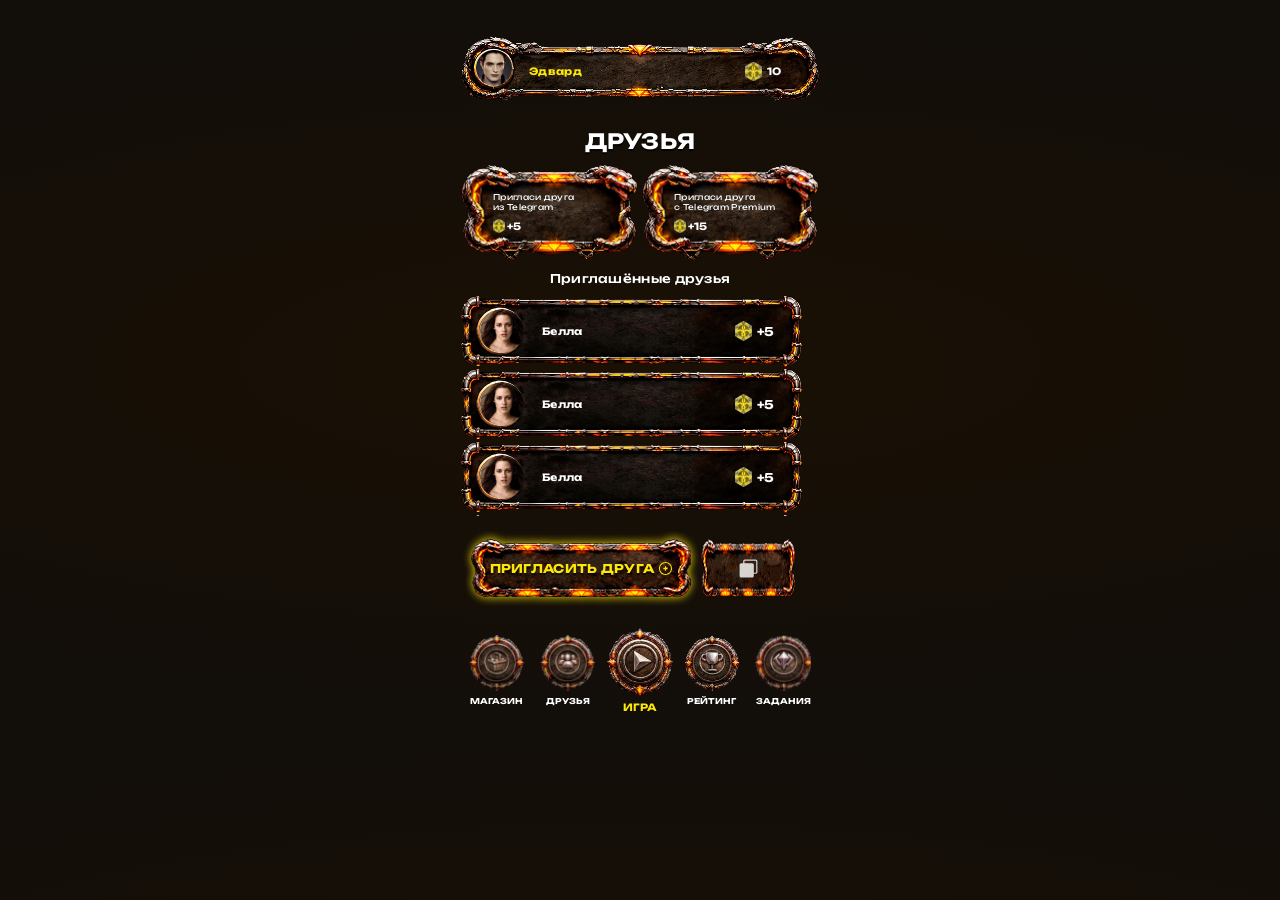
==== friends-list.html @ 085025df "add files" ====
<!DOCTYPE html>
<html lang="en">
<head>
    <meta charset="UTF-8">
    <title>Title</title>
    <link rel="preconnect" href="https://fonts.googleapis.com">
    <link rel="preconnect" href="https://fonts.gstatic.com" crossorigin>
    <link href="https://fonts.googleapis.com/css2?family=Unbounded:wght@200..900&display=swap" rel="stylesheet">
    <link rel="stylesheet" href="css/main.css">
</head>
<body>
    <header>
        <div class="container">
            <div class="header__content df j-spc-btw a-center">
                <div class="header__user df a-center">
                    <div class="user__avatar">
                        <img src="images/user.png" alt="user">
                    </div>
                    <div class="user__name">Эдвард</div>
                </div>
                <div class="header__points df a-center">
                    <img src="images/crystal.svg" alt="crystal">
                    <span>10</span>
                </div>
            </div>
        </div>
    </header>
    <main>
       <section class="friends mb-0">
           <div class="container">
               <div class="friends__content">
                   <h2 class="friends__title">ДРУЗЬЯ</h2>
                   <div class="friends__action df">
                       <div class="friends__item">
                           <p>Пригласи друга <br> из Telegram</p>
                           <div class="coin df a-center" >
                               <img src="images/crystal.svg" alt="">
                               <span>+5</span>
                           </div>
                       </div>
                       <div class="friends__item">
                           <p>Пригласи друга <br>
                               с Telegram Premium</p>
                           <div class="coin df a-center">
                               <img src="images/crystal.svg" alt="">
                               <span>+15</span>
                           </div>
                       </div>
                   </div>
                  <h3 class="invited__title">Приглашённые друзья</h3>
                   <div class="friends__list ">
                       <div class="friends__list--item df j-spc-btw a-center">
                           <div class="friends__left df a-center">

                           <img src="images/l1.png" alt="">
                               <span>Белла</span>
                           </div>
                           <div class="friends__right df a-center">
                               <img src="images/crystal.svg" alt="">
                               <span>
                                   +5
                               </span>
                           </div>
                       </div>
                       <div class="friends__list--item df j-spc-btw a-center">
                           <div class="friends__left df a-center">

                           <img src="images/l1.png" alt="">
                               <span>Белла</span>
                           </div>
                           <div class="friends__right df a-center">
                               <img src="images/crystal.svg" alt="">
                               <span>
                                   +5
                               </span>
                           </div>
                       </div>
                       <div class="friends__list--item  df j-spc-btw a-center">
                           <div class="friends__left df a-center">

                           <img src="images/l1.png" alt="">
                               <span>Белла</span>
                           </div>
                           <div class="friends__right df a-center">
                               <img src="images/crystal.svg" alt="">
                               <span>
                                   +5
                               </span>
                           </div>
                       </div>
                       <div class="friends__list--item  df j-spc-btw a-center">
                           <div class="friends__left df a-center">

                           <img src="images/l1.png" alt="">
                               <span>Белла</span>
                           </div>
                           <div class="friends__right df a-center">
                               <img src="images/crystal.svg" alt="">
                               <span>
                                   +5
                               </span>
                           </div>
                       </div>
                       <div class="friends__list--item  df j-spc-btw a-center">
                           <div class="friends__left df a-center">
                               <img src="images/l1.png" alt="">
                               <span>Белла</span>
                           </div>
                           <div class="friends__right df a-center">
                               <img src="images/crystal.svg" alt="">
                               <span>
                                   +5
                               </span>
                           </div>
                       </div>
                       <div class="friends__list--item  df j-spc-btw a-center">
                           <div class="friends__left df a-center">

                           <img src="images/l1.png" alt="">
                               <span>Белла</span>
                           </div>
                           <div class="friends__right df a-center">
                               <img src="images/crystal.svg" alt="">
                               <span>
                                   +5
                               </span>
                           </div>
                       </div>
                   </div>
                   <div class="friends__btns df a-center">

                   <button class="btn btn__invite df a-center j-center">
                       ПРИГЛАСИТЬ ДРУГА
                       <svg xmlns="http://www.w3.org/2000/svg" width="13" height="13" viewBox="0 0 13 13" fill="none">
                           <path d="M6.5 0C10.0899 0 13 2.91015 13 6.5C13 10.0899 10.0899 13 6.5 13C2.91015 13 0 10.0899 0 6.5C0 2.91015 2.91015 0 6.5 0ZM6.5 1C3.46243 1 1 3.46243 1 6.5C1 9.53757 3.46243 12 6.5 12C9.53757 12 12 9.53757 12 6.5C12 3.46243 9.53757 1 6.5 1ZM7.13477 5.85938H8.66699V7.13184H7.13477V8.66699H5.86523V7.13184H4.33301V5.85938H5.86523V4.33301H7.13477V5.85938Z" fill="#FCE808"/>
                       </svg>
                   </button>
                   <button class="btn btn__copy df a-center j-center">
                       <svg xmlns="http://www.w3.org/2000/svg" width="19" height="19" viewBox="0 0 19 19" fill="none">
                           <g opacity="0.81" clip-path="url(#clip0_31_134)">
                               <path d="M16.625 0.59375H5.9375C4.95544 0.59375 4.15625 1.39294 4.15625 2.375V4.15625H2.375C1.39294 4.15625 0.59375 4.95544 0.59375 5.9375V16.625C0.59375 17.6071 1.39294 18.4062 2.375 18.4062H13.0625C14.0446 18.4062 14.8438 17.6071 14.8438 16.625V14.8438H16.625C17.6071 14.8438 18.4062 14.0446 18.4062 13.0625V2.375C18.4062 1.39294 17.6071 0.59375 16.625 0.59375ZM17.2188 13.0625C17.2188 13.3902 16.9522 13.6562 16.625 13.6562H14.8438V5.9375C14.8438 4.95544 14.0446 4.15625 13.0625 4.15625H5.34375V2.375C5.34375 2.04725 5.61034 1.78125 5.9375 1.78125H16.625C16.9522 1.78125 17.2188 2.04725 17.2188 2.375V13.0625Z" fill="white"/>
                           </g>
                           <defs>
                               <clipPath id="clip0_31_134">
                                   <rect width="19" height="19" fill="white"/>
                               </clipPath>
                           </defs>
                       </svg>
                   </button>
                   </div>
               </div>
           </div>
       </section>
    </main>
    <footer>
        <div class="container">
            <div class="footer__content df j-spc-btw a-center">
                <a href="" class="btn btn__img">
                    <img src="images/2.svg" alt="">
                    МАГАЗИН
                </a>
                <a href="" class="btn btn__img">
                    <img src="images/3.svg" alt="">
                    ДРУЗЬЯ
                </a>
                <a href="" class="btn btn__img">
                    <img src="images/1.svg" alt="">
                    ИГРА
                </a>
                <a href="" class="btn btn__img">
                    <img src="images/5.svg" alt="">
                    РЕЙТИНГ
                </a>
                <a href="" class="btn btn__img">
                    <img src="images/4.svg" alt="">
                    ЗАДАНИЯ
                </a>
            </div>
        </div>
    </footer>

</body>
</html>
---- css/main.css ----
*{
    padding: 0;
    margin: 0;
    box-sizing: border-box;
}
body{
    background: radial-gradient(97.56% 50% at 50% 50%, #1A1004 0%, #120E0A 100%);
    padding-top: 36px;
    color: #fff;
    font-family: Unbounded, sans-serif;
}
img{
    max-width: 100%;
}
a{
    text-decoration: none;
}
header, main, footer{
    width: 390px;
    margin: 0 auto;
}
.container{
    padding-left: 16px;
    padding-right: 16px;
}
.df{
    display: flex;
}
.a-center{
    align-items: center;
}
.j-center{
    justify-content: center;
}
.j-spc-btw{
    justify-content: space-between;
}
.f-column{
    flex-direction: column;
}
.a-start{
    align-items: flex-start;
}
.btn{
    background: transparent;
    border: none;
    box-shadow: none;
    outline: none;
    font-family: Unbounded, sans-serif;
}
.btn__yellow{
    font-weight: 700;
    font-size: 21px;
    line-height: 26px;
    letter-spacing: 0.3px;
    text-align: center;
    color: #fce708;
    text-shadow: 0px 2px 0.699999988079071px rgba(0, 0, 0, 0.65);
    margin-top: auto;
    margin-bottom: 22px;
}
.header__content{
    background: url('../images/header.png') no-repeat;
    height: 65px;
    padding: 14px 15px 15px;

}
.user__avatar{
    width: 36px;
    height: 36px;
    border-radius: 100%;

}
.header__user{
    gap: 17px;
}
.user__name{
    font-family: "Unbounded", sans-serif;
    font-weight: 700;
    font-size: 10px;
    line-height: 12px;
    letter-spacing: 0.3px;
    color: #fce708;
    padding-top: 5px;

}
.header__points img{
    width: 17px;
}
.header__points{
    gap: 5px;
    padding-right: 23px;
    padding-top: 7px;
}
.header__points span{
    font-weight: 700;
    font-size: 10px;
    line-height: 15px;
    text-align: left;
    font-family: "Unbounded", sans-serif;
    color: #ffffff;
}
.statistics{
    margin-top: 12px;
}
.statistics__content{
    background: url('../images/statistics.png') no-repeat;
    height: 230px;
}
.statistic__title{
    padding-top: 35px;
    text-align: center;
    font-weight: 700;
    font-size: 8px;
    line-height: 10px;
    letter-spacing: 0.8px;
    text-transform: uppercase;
    font-family: "Unbounded", sans-serif;
    color: #ffffff;
}
.statistic__row span img{
    width: 15px;
}
.statistic__table{
    margin-top: 24px;
    padding-left: 49px;
    padding-right: 49px;
}
.statistic__row:not(:last-child){
    margin-bottom: 12px;
}

.statistic__row span:first-child{
    font-family: Unbounded, sans-serif;
    font-weight: 700;
    font-size: 8px;
    line-height: 10px;
    letter-spacing: 0.8px;
    text-align: left;
    text-transform: uppercase;
    color: #ffffff;
}
.statistic__row span:last-child{
    font-weight: 300;
    font-size: 8px;
    line-height: 10px;
    letter-spacing: 0.8px;
    text-align: left;
    text-transform: uppercase;
    font-family: Unbounded, sans-serif;
    color: #ffffff;
    position: relative;
    min-width: 60px;
}
.statistic__row span:last-child img{
    position: absolute;
    left: -23px;
}
.leaders__title{
    background: url('../images/lead-title.png') no-repeat;
    height: 45px;
    display: flex;
    align-items: center;
    justify-content: center;

    font-weight: 700;
    font-size: 10px;
    line-height: 12px;
    letter-spacing: 0.8px;
    text-align: center;
    text-transform: uppercase;

}
.leaders{
    margin-top: 29px;
}
.leaders__item{
    height: 58px;
    background: url('../images/lead-row.png') no-repeat;
    padding-left: 18px;
    padding-top: 14px;
    padding-bottom: 11px;
    padding-right: 53px;
}

.leaders__right img{
    width: 17px;
}
.leaders__right{
    gap: 5px;
    min-width: 116px;
}
.leaders__number{
    width: 28px;
    height: 33px;
    background: url('../images/kubok.svg') no-repeat;
    font-weight: 700;
    font-size: 10px;
    line-height: 12px;
    text-align: center;

    color: #ffffff;
    opacity: 0.86;
}
.leaders__left{
    gap: 13px;
}
.leaders__img{
    width: 31px;
    height: 31px;
    border-radius: 100%;
}
.leaders__right span{
    font-weight: 700;
    font-size: 12px;
    line-height: 15px;
}
footer{
    margin-top: 20px;
    padding-bottom: 11px;
}
.btn__img{
    font-weight: 700;
    font-size: 8px;
    line-height: 10px;
    text-align: center;
    color: #ffffff;
    width: 100%;
    text-transform: uppercase;
}
.btn__img img{
    width: 56px;
    height: 56px;
    margin-bottom: 3px;
    transition: all .3s;
}
.btn__img:nth-child(3) img{
    width: 68px;
    height: 68px;
}
.btn__img:nth-child(3){
    font-weight: 700;
    font-size: 10px;
    line-height: 12px;
    text-align: center;

    color: #fce708;
}
.btn__img:hover img{
    box-shadow: 0px 0px 9px 0px rgba(252, 232, 8, 1);
    border-radius: 100%;
}
.friends{
    margin-top: 27px;
    margin-bottom: 64px;
}
.friends__title{
    font-weight: 700;
    font-size: 21px;
    line-height: 26px;
    letter-spacing: 0.3px;
    text-align: center;
    text-shadow: 0px 2px 0.699999988079071px rgba(0, 0, 0, 0.65);
}
.friends__action{
    margin-top: 11px;
    gap: 4px;
}
.coin img{
    width: 12px;
}
.coin{
    gap: 2px;
    font-weight: 700;
    font-size: 10px;
    line-height: 8px;
}
.friends__item{
    padding: 27px 27px 27px 32px;
    background: url('../images/friends.png') no-repeat;
    background-size: 100% 100%;
    width: 100%;
}
.friends__item p{
    font-weight: 400;
    font-size: 8px;
    letter-spacing: 0.3px;
    text-align: left;
    margin-bottom: 7px;
    color: #ffffff;
}
.empty__text{
    margin-top: 30px;
    text-align: center;
    font-weight: 400;
    font-size: 12px;
    line-height: 15px;
    letter-spacing: 0.3px;
    color: #959595;
    margin-bottom: 16px;
}
.info__text{
    font-weight: 500;
    font-size: 12px;
    line-height: 18px;
    letter-spacing: 0.3px;
    text-align: center;
    margin-bottom: 22px;
}
.btn__invite{
    background: url('../images/invite.png') no-repeat   ;
    width:317px;
    height: 96px;
    background-size: 100% 100%;
    margin: 0 auto 10px;
    font-weight: 700;
    font-size: 14px;
    line-height: 17px;
    letter-spacing: 0.3px;
    text-align: center;
    color: #fce708;
    text-shadow: 0px 2px 0.699999988079071px rgba(0, 0, 0, 0.65);
    gap: 5px;
}
.btn__copy{
    width: 228px;
    height: 55px;
    background: url('../images/copy.png') no-repeat   ;
    background-size: 100% 100%;
    margin: 0 auto;
    font-weight: 700;
    font-size: 10px;
    line-height: 12px;
    letter-spacing: 0.3px;
    text-align: center;
    text-transform: uppercase;

    color: #ffffff;
    gap: 3px;
    text-shadow: 0px 2px 0.699999988079071px rgba(0, 0, 0, 0.65);
}
.invited__title{
    margin-top: 11px;
    margin-bottom: 9px;
    font-weight: 500;
    font-size: 12px;
    line-height: 15px;
    letter-spacing: 0.3px;
    text-align: center;

    color: #ffffff;
}
.friends__list--item{
    padding: 14px 28px 15px 19px;
    background: url(../images/fr.png) no-repeat;
    background-size: 100% 100%;
}
.friends__right img{
    width: 17px;
}
.friends__right{
    gap: 5px;
    font-weight: 700;
    font-size: 12px;
    line-height: 15px;
    text-align: right;

    color: #ffffff;
}
.friends__left{
    gap: 18px;
    font-weight: 700;
    font-size: 10px;
    line-height: 16px;
    letter-spacing: 0.3px;
    text-align: left;

}
.friends__left img{
    width: 44px;
    height: 44px;
    border-radius: 100%;
}
.friends__list{
    height: 221px;
    overflow: auto;
    padding-right: 17px;
    margin-bottom: 12px;
}
.friends__btns .btn__invite{
    width: 240px;
    height: 80px;
    font-size: 12px;
    line-height: 15px;
    letter-spacing: 0.3px;
    background: url('../images/ff.png') no-repeat;
    background-size: 100% 100%;
    margin: 0;
}
.friends__btns .btn__copy{
    width: 94px;
    height: 58px;
    margin: 0;
}
/* width */
::-webkit-scrollbar {
    width: 3px;
}

/* Track */
::-webkit-scrollbar-track {
    background: #683619;
    border-radius: 77px;
}

/* Handle */
::-webkit-scrollbar-thumb {
    background: #9E5328;
    border-radius: 77px;
}

/* Handle on hover */
::-webkit-scrollbar-thumb:hover {
    background: #b30000;
}
.mb-0{
    margin-bottom: 0;
}
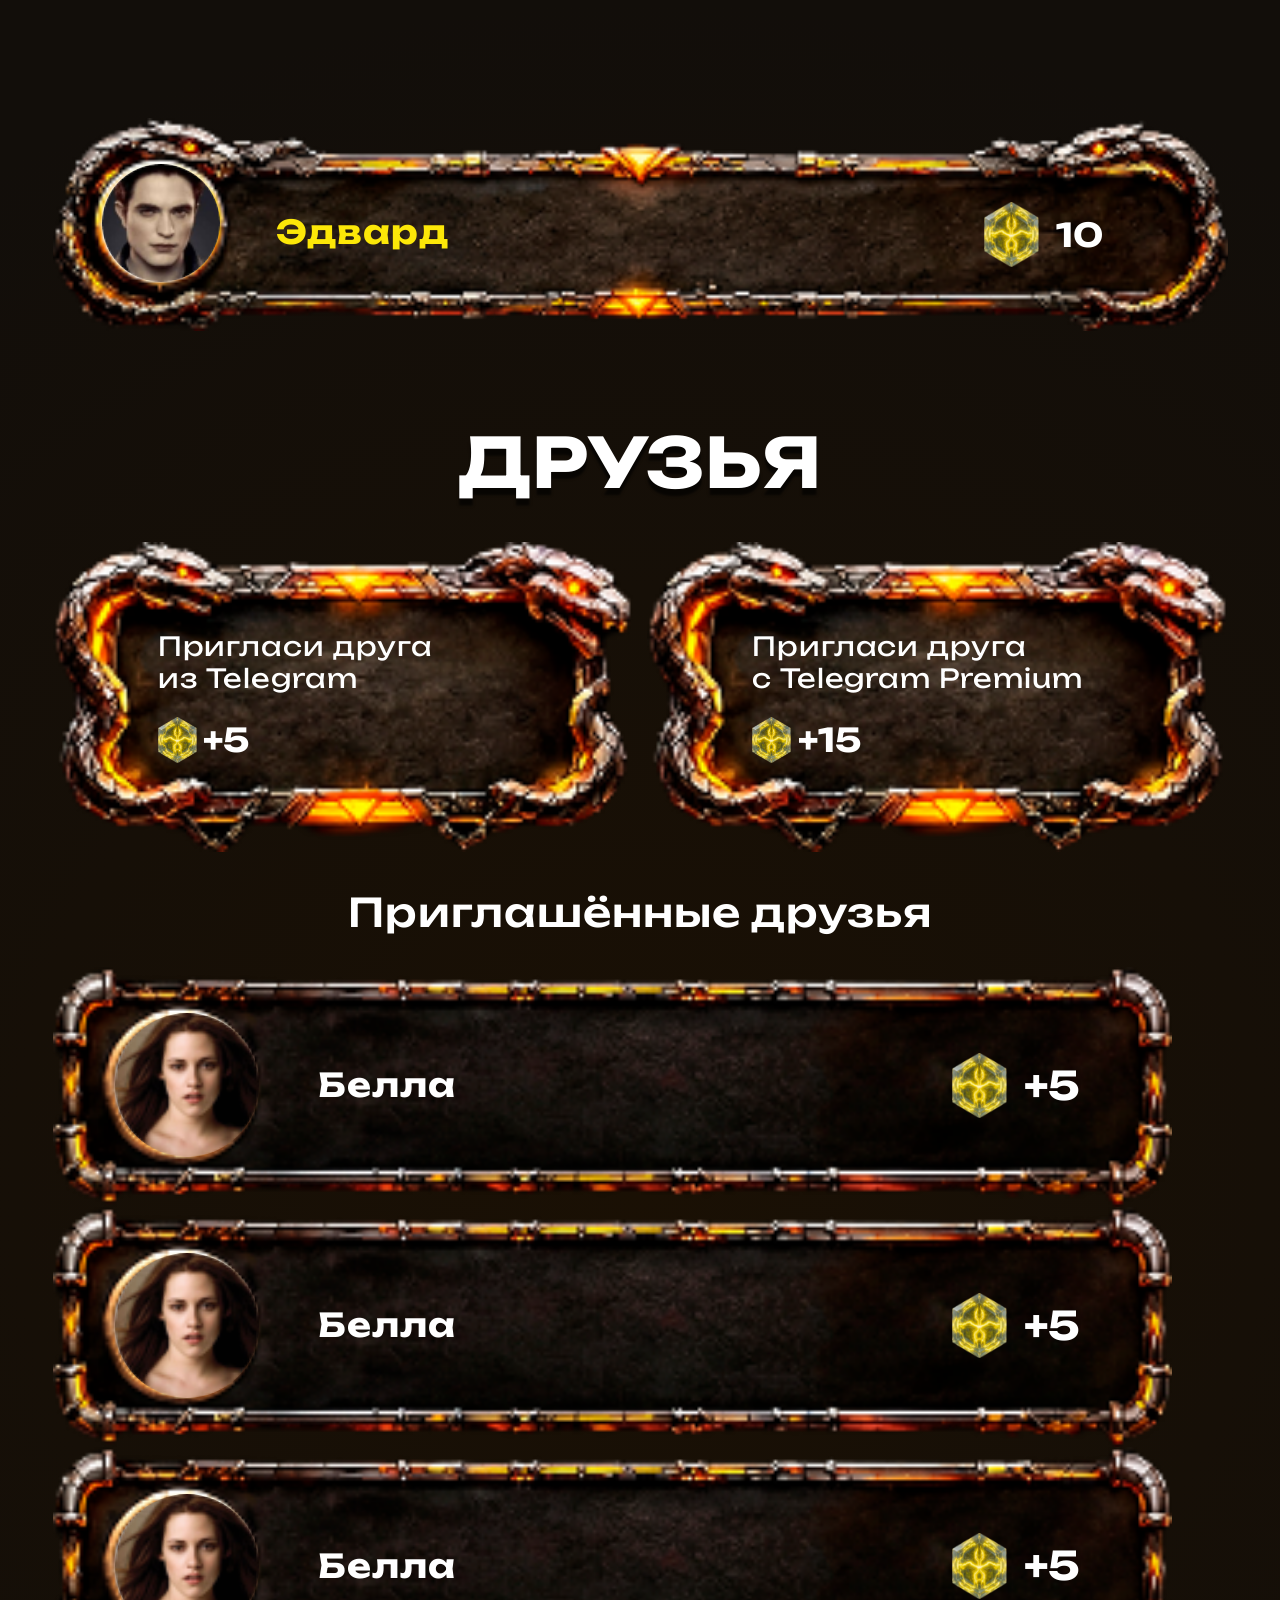
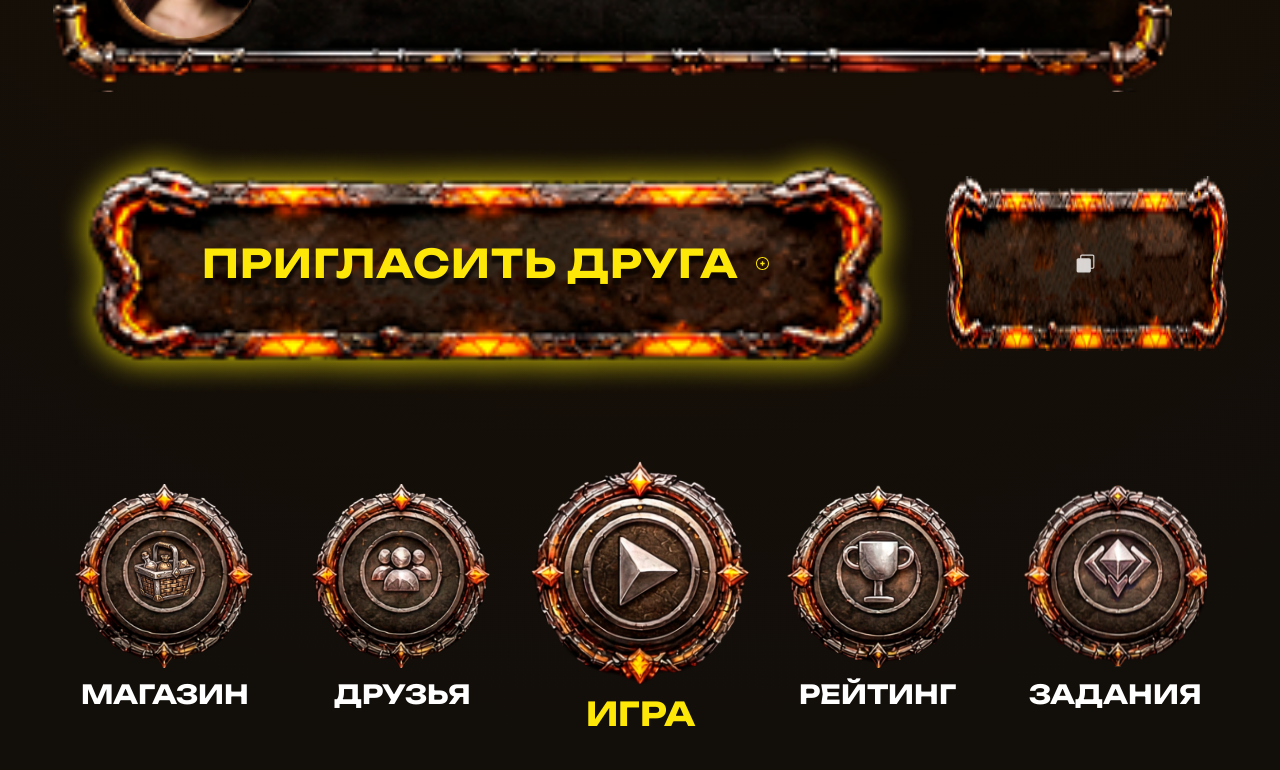
==== commit 24d4b6d6: "add files" ====
--- a/friends-list.html
+++ b/friends-list.html
@@ -2,6 +2,7 @@
 <html lang="en">
 <head>
     <meta charset="UTF-8">
+    <meta name="viewport" content="width=device-width, initial-scale=1.0">
     <title>Title</title>
     <link rel="preconnect" href="https://fonts.googleapis.com">
     <link rel="preconnect" href="https://fonts.gstatic.com" crossorigin>
--- a/css/main.css
+++ b/css/main.css
@@ -3,25 +3,31 @@
     margin: 0;
     box-sizing: border-box;
 }
+html{
+    font-size: calc(100vw / 39);
+}
 body{
     background: radial-gradient(97.56% 50% at 50% 50%, #1A1004 0%, #120E0A 100%);
-    padding-top: 36px;
+    padding-top: 3.6rem;
     color: #fff;
     font-family: Unbounded, sans-serif;
+    min-width: 280px;
 }
 img{
     max-width: 100%;
+    height: auto;
+    display: block;
 }
 a{
     text-decoration: none;
 }
 header, main, footer{
-    width: 390px;
+    width: 100%;
     margin: 0 auto;
 }
 .container{
-    padding-left: 16px;
-    padding-right: 16px;
+    padding-left: 1.6rem;
+    padding-right: 1.6rem;
 }
 .df{
     display: flex;
@@ -47,382 +53,421 @@
     box-shadow: none;
     outline: none;
     font-family: Unbounded, sans-serif;
+    cursor: pointer;
 }
 .btn__yellow{
     font-weight: 700;
-    font-size: 21px;
-    line-height: 26px;
-    letter-spacing: 0.3px;
+    font-size: 2.1rem;
+    line-height: 2.6rem;
+    letter-spacing: 0.03rem;
     text-align: center;
     color: #fce708;
-    text-shadow: 0px 2px 0.699999988079071px rgba(0, 0, 0, 0.65);
+    text-shadow: 0 0.2rem 0.07rem rgba(0, 0, 0, 0.65);
     margin-top: auto;
-    margin-bottom: 22px;
+    margin-bottom: 2.2rem;
 }
 .header__content{
-    background: url('../images/header.png') no-repeat;
-    height: 65px;
-    padding: 14px 15px 15px;
-
+    background: url('../images/header.png') no-repeat center;
+    background-size: 100% 100%;
+    width: 100%;
+    aspect-ratio: 358 / 65;
+    padding: 1.4rem 1.5rem 1.5rem;
 }
 .user__avatar{
-    width: 36px;
-    height: 36px;
-    border-radius: 100%;
-
+    width: 3.6rem;
+    height: 3.6rem;
+    border-radius: 100%;
+    flex-shrink: 0;
+}
+.user__avatar img{
+    width: 100%;
+    height: 100%;
+    object-fit: cover;
+    border-radius: 100%;
 }
 .header__user{
-    gap: 17px;
+    gap: 1.7rem;
+    min-width: 0;
 }
 .user__name{
     font-family: "Unbounded", sans-serif;
     font-weight: 700;
-    font-size: 10px;
-    line-height: 12px;
-    letter-spacing: 0.3px;
+    font-size: 1rem;
+    line-height: 1.2rem;
+    letter-spacing: 0.03rem;
     color: #fce708;
-    padding-top: 5px;
-
+    padding-top: 0.5rem;
+    overflow: hidden;
+    text-overflow: ellipsis;
+    white-space: nowrap;
 }
 .header__points img{
-    width: 17px;
+    width: 1.7rem;
 }
 .header__points{
-    gap: 5px;
-    padding-right: 23px;
-    padding-top: 7px;
+    gap: 0.5rem;
+    padding-right: 2.3rem;
+    padding-top: 0.7rem;
+    flex-shrink: 0;
 }
 .header__points span{
     font-weight: 700;
-    font-size: 10px;
-    line-height: 15px;
+    font-size: 1rem;
+    line-height: 1.5rem;
     text-align: left;
     font-family: "Unbounded", sans-serif;
     color: #ffffff;
 }
 .statistics{
-    margin-top: 12px;
+    margin-top: 1.2rem;
 }
 .statistics__content{
-    background: url('../images/statistics.png') no-repeat;
-    height: 230px;
+    background: url('../images/statistics.png') no-repeat center;
+    background-size: 100% 100%;
+    width: 100%;
+    aspect-ratio: 358 / 230;
 }
 .statistic__title{
-    padding-top: 35px;
-    text-align: center;
-    font-weight: 700;
-    font-size: 8px;
-    line-height: 10px;
-    letter-spacing: 0.8px;
+    padding-top: 3.5rem;
+    text-align: center;
+    font-weight: 700;
+    font-size: 0.8rem;
+    line-height: 1rem;
+    letter-spacing: 0.08rem;
     text-transform: uppercase;
     font-family: "Unbounded", sans-serif;
     color: #ffffff;
 }
 .statistic__row span img{
-    width: 15px;
+    width: 1.5rem;
 }
 .statistic__table{
-    margin-top: 24px;
-    padding-left: 49px;
-    padding-right: 49px;
+    margin-top: 2.4rem;
+    padding-left: 4.9rem;
+    padding-right: 4.9rem;
 }
 .statistic__row:not(:last-child){
-    margin-bottom: 12px;
-}
-
+    margin-bottom: 1.2rem;
+}
 .statistic__row span:first-child{
     font-family: Unbounded, sans-serif;
     font-weight: 700;
-    font-size: 8px;
-    line-height: 10px;
-    letter-spacing: 0.8px;
+    font-size: 0.8rem;
+    line-height: 1rem;
+    letter-spacing: 0.08rem;
     text-align: left;
     text-transform: uppercase;
     color: #ffffff;
 }
 .statistic__row span:last-child{
     font-weight: 300;
-    font-size: 8px;
-    line-height: 10px;
-    letter-spacing: 0.8px;
+    font-size: 0.8rem;
+    line-height: 1rem;
+    letter-spacing: 0.08rem;
     text-align: left;
     text-transform: uppercase;
     font-family: Unbounded, sans-serif;
     color: #ffffff;
     position: relative;
-    min-width: 60px;
+    min-width: 6rem;
 }
 .statistic__row span:last-child img{
     position: absolute;
-    left: -23px;
+    left: -2.3rem;
 }
 .leaders__title{
-    background: url('../images/lead-title.png') no-repeat;
-    height: 45px;
+    background: url('../images/lead-title.png') no-repeat center;
+    background-size: 100% 100%;
+    width: 100%;
+    aspect-ratio: 358 / 45;
     display: flex;
     align-items: center;
     justify-content: center;
-
-    font-weight: 700;
-    font-size: 10px;
-    line-height: 12px;
-    letter-spacing: 0.8px;
-    text-align: center;
-    text-transform: uppercase;
-
+    font-weight: 700;
+    font-size: 1rem;
+    line-height: 1.2rem;
+    letter-spacing: 0.08rem;
+    text-align: center;
+    text-transform: uppercase;
 }
 .leaders{
-    margin-top: 29px;
+    margin-top: 2.9rem;
 }
 .leaders__item{
-    height: 58px;
-    background: url('../images/lead-row.png') no-repeat;
-    padding-left: 18px;
-    padding-top: 14px;
-    padding-bottom: 11px;
-    padding-right: 53px;
-}
-
+    width: 100%;
+    aspect-ratio: 358 / 58;
+    background: url('../images/lead-row.png') no-repeat center;
+    background-size: 100% 100%;
+    padding-left: 1.8rem;
+    padding-top: 1.4rem;
+    padding-bottom: 1.1rem;
+    padding-right: 5.3rem;
+}
 .leaders__right img{
-    width: 17px;
+    width: 1.7rem;
 }
 .leaders__right{
-    gap: 5px;
-    min-width: 116px;
+    gap: 0.5rem;
+    min-width: 11.6rem;
+    flex-shrink: 0;
 }
 .leaders__number{
-    width: 28px;
-    height: 33px;
-    background: url('../images/kubok.svg') no-repeat;
-    font-weight: 700;
-    font-size: 10px;
-    line-height: 12px;
-    text-align: center;
-
+    width: 2.8rem;
+    height: 3.3rem;
+    background: url('../images/kubok.svg') no-repeat center;
+    background-size: contain;
+    font-weight: 700;
+    font-size: 1rem;
+    line-height: 1.2rem;
+    text-align: center;
     color: #ffffff;
     opacity: 0.86;
+    display: flex;
+    align-items: center;
+    justify-content: center;
+    flex-shrink: 0;
 }
 .leaders__left{
-    gap: 13px;
+    gap: 1.3rem;
+    min-width: 0;
 }
 .leaders__img{
-    width: 31px;
-    height: 31px;
+    width: 3.1rem;
+    height: 3.1rem;
+    border-radius: 100%;
+    flex-shrink: 0;
+}
+.leaders__img img{
+    width: 100%;
+    height: 100%;
+    object-fit: cover;
     border-radius: 100%;
 }
 .leaders__right span{
     font-weight: 700;
-    font-size: 12px;
-    line-height: 15px;
+    font-size: 1.2rem;
+    line-height: 1.5rem;
 }
 footer{
-    margin-top: 20px;
-    padding-bottom: 11px;
+    margin-top: 2rem;
+    padding-bottom: 1.1rem;
+}
+.footer__content{
+    gap: 0.4rem;
 }
 .btn__img{
     font-weight: 700;
-    font-size: 8px;
-    line-height: 10px;
-    text-align: center;
-    color: #ffffff;
-    width: 100%;
-    text-transform: uppercase;
+    font-size: 0.8rem;
+    line-height: 1rem;
+    text-align: center;
+    color: #ffffff;
+    width: 100%;
+    text-transform: uppercase;
+    display: flex;
+    flex-direction: column;
+    align-items: center;
+    min-width: 0;
 }
 .btn__img img{
-    width: 56px;
-    height: 56px;
-    margin-bottom: 3px;
+    width: 5.6rem;
+    height: 5.6rem;
+    margin-bottom: 0.3rem;
     transition: all .3s;
 }
 .btn__img:nth-child(3) img{
-    width: 68px;
-    height: 68px;
+    width: 6.8rem;
+    height: 6.8rem;
 }
 .btn__img:nth-child(3){
     font-weight: 700;
-    font-size: 10px;
-    line-height: 12px;
-    text-align: center;
-
+    font-size: 1rem;
+    line-height: 1.2rem;
+    text-align: center;
     color: #fce708;
 }
 .btn__img:hover img{
-    box-shadow: 0px 0px 9px 0px rgba(252, 232, 8, 1);
+    box-shadow: 0 0 0.9rem 0 rgba(252, 232, 8, 1);
     border-radius: 100%;
 }
 .friends{
-    margin-top: 27px;
-    margin-bottom: 64px;
+    margin-top: 2.7rem;
+    margin-bottom: 6.4rem;
 }
 .friends__title{
     font-weight: 700;
-    font-size: 21px;
-    line-height: 26px;
-    letter-spacing: 0.3px;
-    text-align: center;
-    text-shadow: 0px 2px 0.699999988079071px rgba(0, 0, 0, 0.65);
+    font-size: 2.1rem;
+    line-height: 2.6rem;
+    letter-spacing: 0.03rem;
+    text-align: center;
+    text-shadow: 0 0.2rem 0.07rem rgba(0, 0, 0, 0.65);
 }
 .friends__action{
-    margin-top: 11px;
-    gap: 4px;
+    margin-top: 1.1rem;
+    gap: 0.4rem;
 }
 .coin img{
-    width: 12px;
+    width: 1.2rem;
 }
 .coin{
-    gap: 2px;
-    font-weight: 700;
-    font-size: 10px;
-    line-height: 8px;
+    gap: 0.2rem;
+    font-weight: 700;
+    font-size: 1rem;
+    line-height: 0.8rem;
 }
 .friends__item{
-    padding: 27px 27px 27px 32px;
-    background: url('../images/friends.png') no-repeat;
-    background-size: 100% 100%;
-    width: 100%;
+    padding: 2.7rem 2.7rem 2.7rem 3.2rem;
+    background: url('../images/friends.png') no-repeat center;
+    background-size: 100% 100%;
+    width: 100%;
+    min-width: 0;
 }
 .friends__item p{
     font-weight: 400;
-    font-size: 8px;
-    letter-spacing: 0.3px;
+    font-size: 0.8rem;
+    letter-spacing: 0.03rem;
     text-align: left;
-    margin-bottom: 7px;
+    margin-bottom: 0.7rem;
     color: #ffffff;
 }
 .empty__text{
-    margin-top: 30px;
+    margin-top: 3rem;
     text-align: center;
     font-weight: 400;
-    font-size: 12px;
-    line-height: 15px;
-    letter-spacing: 0.3px;
+    font-size: 1.2rem;
+    line-height: 1.5rem;
+    letter-spacing: 0.03rem;
     color: #959595;
-    margin-bottom: 16px;
+    margin-bottom: 1.6rem;
 }
 .info__text{
     font-weight: 500;
-    font-size: 12px;
-    line-height: 18px;
-    letter-spacing: 0.3px;
-    text-align: center;
-    margin-bottom: 22px;
+    font-size: 1.2rem;
+    line-height: 1.8rem;
+    letter-spacing: 0.03rem;
+    text-align: center;
+    margin-bottom: 2.2rem;
 }
 .btn__invite{
-    background: url('../images/invite.png') no-repeat   ;
-    width:317px;
-    height: 96px;
-    background-size: 100% 100%;
-    margin: 0 auto 10px;
-    font-weight: 700;
-    font-size: 14px;
-    line-height: 17px;
-    letter-spacing: 0.3px;
+    background: url('../images/invite.png') no-repeat center;
+    width: 81.3%;
+    aspect-ratio: 317 / 96;
+    background-size: 100% 100%;
+    margin: 0 auto 1rem;
+    font-weight: 700;
+    font-size: 1.4rem;
+    line-height: 1.7rem;
+    letter-spacing: 0.03rem;
     text-align: center;
     color: #fce708;
-    text-shadow: 0px 2px 0.699999988079071px rgba(0, 0, 0, 0.65);
-    gap: 5px;
+    text-shadow: 0 0.2rem 0.07rem rgba(0, 0, 0, 0.65);
+    gap: 0.5rem;
 }
 .btn__copy{
-    width: 228px;
-    height: 55px;
-    background: url('../images/copy.png') no-repeat   ;
+    width: 58.5%;
+    aspect-ratio: 228 / 55;
+    background: url('../images/copy.png') no-repeat center;
     background-size: 100% 100%;
     margin: 0 auto;
     font-weight: 700;
-    font-size: 10px;
-    line-height: 12px;
-    letter-spacing: 0.3px;
-    text-align: center;
-    text-transform: uppercase;
-
-    color: #ffffff;
-    gap: 3px;
-    text-shadow: 0px 2px 0.699999988079071px rgba(0, 0, 0, 0.65);
+    font-size: 1rem;
+    line-height: 1.2rem;
+    letter-spacing: 0.03rem;
+    text-align: center;
+    text-transform: uppercase;
+    color: #ffffff;
+    gap: 0.3rem;
+    text-shadow: 0 0.2rem 0.07rem rgba(0, 0, 0, 0.65);
 }
 .invited__title{
-    margin-top: 11px;
-    margin-bottom: 9px;
+    margin-top: 1.1rem;
+    margin-bottom: 0.9rem;
     font-weight: 500;
-    font-size: 12px;
-    line-height: 15px;
-    letter-spacing: 0.3px;
-    text-align: center;
-
+    font-size: 1.2rem;
+    line-height: 1.5rem;
+    letter-spacing: 0.03rem;
+    text-align: center;
     color: #ffffff;
 }
 .friends__list--item{
-    padding: 14px 28px 15px 19px;
-    background: url(../images/fr.png) no-repeat;
-    background-size: 100% 100%;
+    padding: 1.4rem 2.8rem 1.5rem 1.9rem;
+    background: url(../images/fr.png) no-repeat center;
+    background-size: 100% 100%;
+    width: 100%;
+    aspect-ratio: 340 / 73;
 }
 .friends__right img{
-    width: 17px;
+    width: 1.7rem;
 }
 .friends__right{
-    gap: 5px;
-    font-weight: 700;
-    font-size: 12px;
-    line-height: 15px;
+    gap: 0.5rem;
+    font-weight: 700;
+    font-size: 1.2rem;
+    line-height: 1.5rem;
     text-align: right;
-
-    color: #ffffff;
+    color: #ffffff;
+    flex-shrink: 0;
 }
 .friends__left{
-    gap: 18px;
-    font-weight: 700;
-    font-size: 10px;
-    line-height: 16px;
-    letter-spacing: 0.3px;
+    gap: 1.8rem;
+    font-weight: 700;
+    font-size: 1rem;
+    line-height: 1.6rem;
+    letter-spacing: 0.03rem;
     text-align: left;
-
+    min-width: 0;
+}
+.friends__left span{
+    overflow: hidden;
+    text-overflow: ellipsis;
+    white-space: nowrap;
 }
 .friends__left img{
-    width: 44px;
-    height: 44px;
-    border-radius: 100%;
+    width: 4.4rem;
+    height: 4.4rem;
+    border-radius: 100%;
+    flex-shrink: 0;
 }
 .friends__list{
-    height: 221px;
+    height: 22.1rem;
     overflow: auto;
-    padding-right: 17px;
-    margin-bottom: 12px;
+    padding-right: 1.7rem;
+    margin-bottom: 1.2rem;
+}
+.friends__btns{
+    gap: 0.8rem;
+    width: 100%;
 }
 .friends__btns .btn__invite{
-    width: 240px;
-    height: 80px;
-    font-size: 12px;
-    line-height: 15px;
-    letter-spacing: 0.3px;
-    background: url('../images/ff.png') no-repeat;
+    width: auto;
+    flex: 1 1 auto;
+    aspect-ratio: 262 / 80;
+    font-size: 1.2rem;
+    line-height: 1.5rem;
+    letter-spacing: 0.03rem;
+    background: url('../images/ff.png') no-repeat center;
     background-size: 100% 100%;
     margin: 0;
 }
 .friends__btns .btn__copy{
-    width: 94px;
-    height: 58px;
+    width: 24.1%;
+    flex: 0 0 auto;
+    aspect-ratio: 94 / 58;
     margin: 0;
 }
-/* width */
 ::-webkit-scrollbar {
-    width: 3px;
-}
-
-/* Track */
+    width: 0.3rem;
+}
 ::-webkit-scrollbar-track {
     background: #683619;
-    border-radius: 77px;
-}
-
-/* Handle */
+    border-radius: 7.7rem;
+}
 ::-webkit-scrollbar-thumb {
     background: #9E5328;
-    border-radius: 77px;
-}
-
-/* Handle on hover */
+    border-radius: 7.7rem;
+}
 ::-webkit-scrollbar-thumb:hover {
-    background: #b30000;
+    background: #9E5328;
 }
 .mb-0{
     margin-bottom: 0;
-}+}
